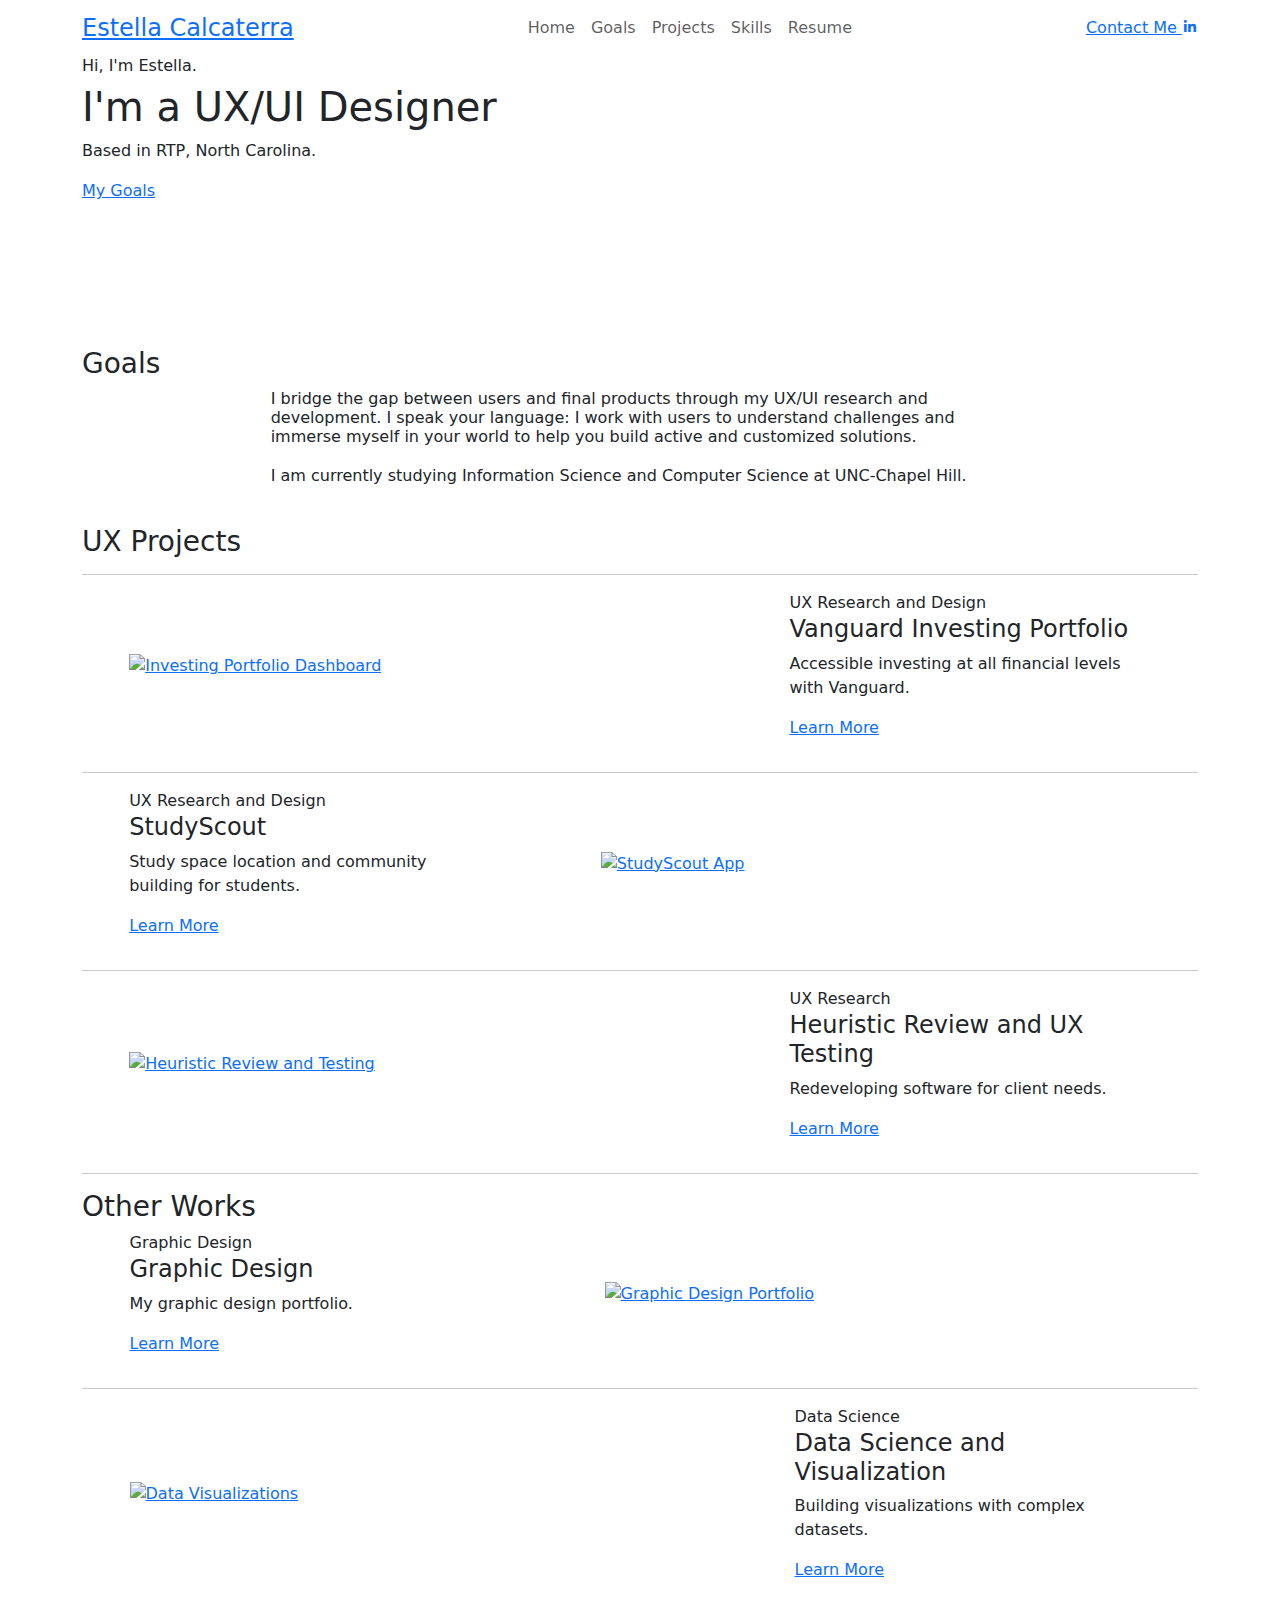
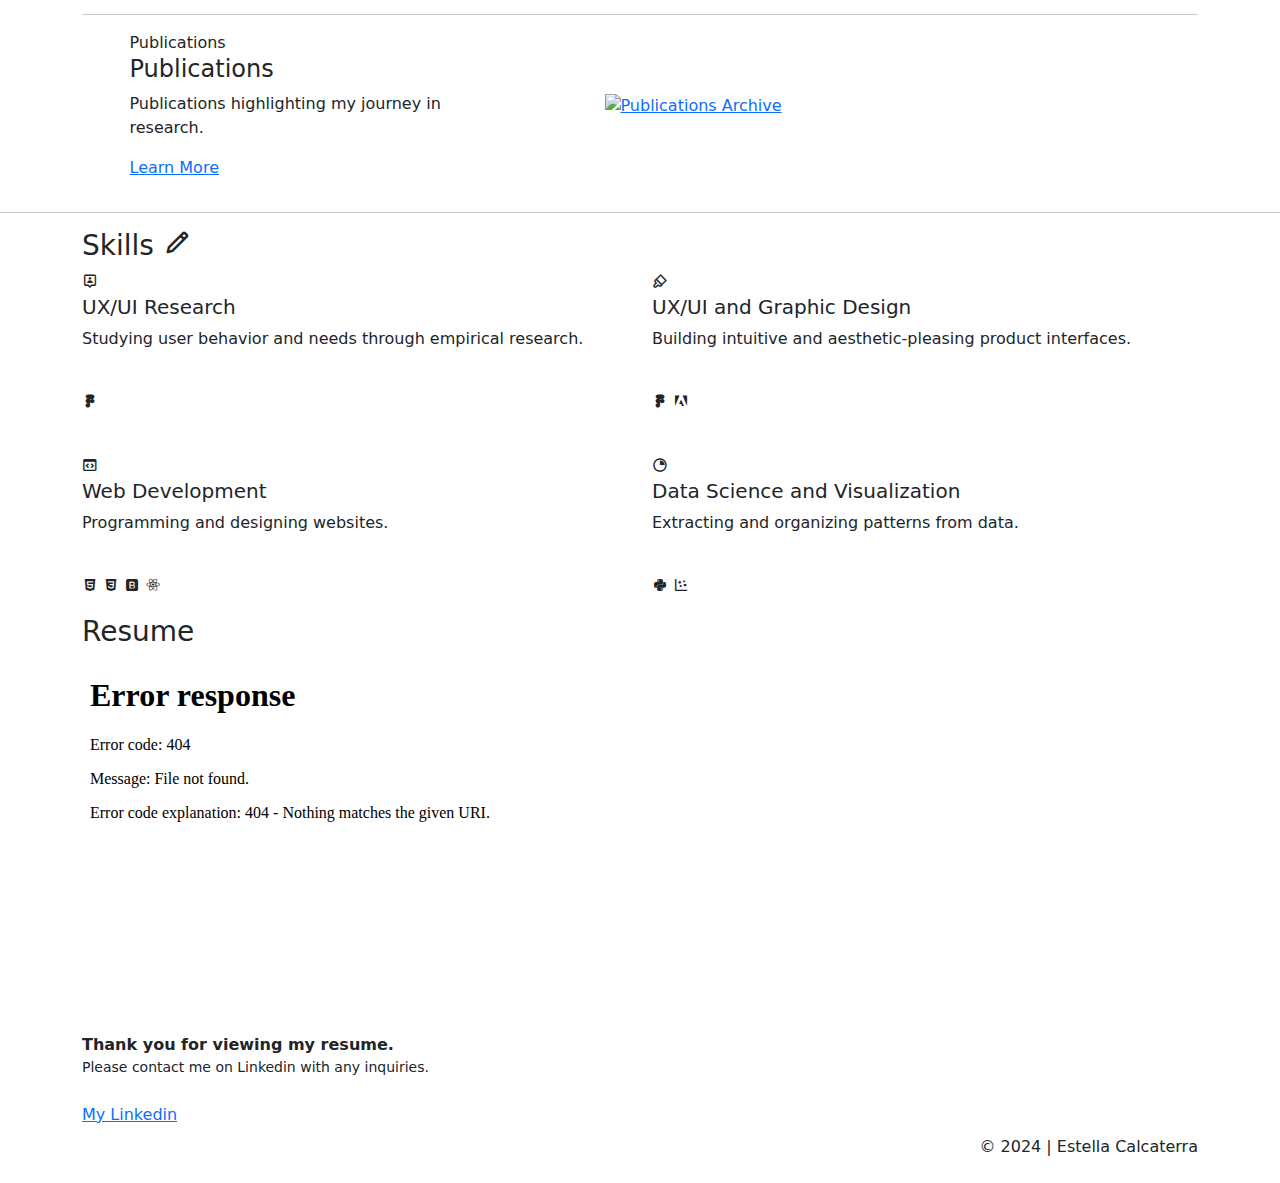
==== index.html @ 9028fe57 "Index Commit" ====
<!DOCTYPE html>
<html lang="en">
<head>
    <meta charset="UTF-8">
    <meta name="viewport" content="width=device-width, initial-scale=1.0, shrink-to-fit=no">
    <title>Estella C | Portfolio</title>

    <link href="https://cdn.jsdelivr.net/npm/bootstrap@5.3.3/dist/css/bootstrap.min.css" rel="stylesheet">
    <link href="https://unpkg.com/boxicons@2.1.4/css/boxicons.min.css" rel="stylesheet">
    <link href="assets/vendor/owl-carousel/scss/_core.scss" rel="stylesheet">

    <link rel="stylesheet" href="assets/css/style.css">

</head>
<body>
    <!-- Header -->
    <header class="main-header">
        <nav class="navbar header-nav navbar-expand-lg">
            <div class="container">
                <!-- Logo -->
                <a href="#" class="navber-brand">
                    <h4 class="mb-0"><a href="index.html">Estella Calcaterra</a></h4>
                </a>

                <!-- Menu  collapse navbar-collapse -->
                <div class="collapse navbar-collapse justify-content-end" id="navbar-collapse-toggle">
                    <ul class="navbar-nav mx-auto">
                        <li>
                            <a href="#home" class="nav-link">Home</a>
                        </li>
                        <li>
                            <a href="#goals" class="nav-link">Goals</a>
                        </li>
                        <li>
                            <a href="#projects" class="nav-link">Projects</a>
                        </li>
                        <li>
                            <a href="#skills" class="nav-link">Skills</a>
                        </li>
                        <li>
                            <a href="#resume" class="nav-link">Resume</a>
                        </li>
                    </ul>
                </div>

                <!-- Contact Me Button -->
                <div class="ms-auto d-none d-lg-block">
                    <a class="colored-btn" href="https://www.linkedin.com/in/estella-c-134481246/">Contact Me <i class="bx bxl-linkedin"></i></a>
                </div>

                <!-- Mobile Menu Toggle -->
                <button class="navbar-toggler collapsed" type="button" 
                data-bs-toggle="collapse" data-bs-target="#navbar-collapse-toggle">
                    <span></span>
                    <span></span>
                    <span></span>
                </button>
            </div>
        </nav>
    </header>

    <!-- Main -->
    <main> 
        <!-- Home Section -->
        <section id="home" class="home-section" style="background-image: url(assets/img/cover.png); background-repeat: no-repeat; background-size: cover;"> 
            <div class="container">
                <div class="row gy-5 align-items-center">
                    <div class="col-lg-8">
                        <div class="home-intro text-center text-lg-start">
                            <h6>Hi, I'm Estella.</h6>
                            <h1>I'm a <span id="typed">UX/UI Designer</span></h1>
                            <div class="home-text">
                                <p>Based in RTP, North Carolina.</p>
                                <a href="#goals" class="colored-btn mt-1">My Goals</a>
                            </div>
                        </div>
                    </div>
                    <div class="col-lg-4 pt-4 pt-lg-0">
                        <div class="home-image text-center">
                        </div>
                    </div>
                </div>
            </div>
            <br>
            <br>
            <br>
            <br>
            <br>
            <br>
        </section>

        <!-- About Section -->
        <section id="goals" class="section" style="background-image: url(assets/img/grid2.png); background-repeat: no-repeat; background-size: cover;">
            <div class="container">
                <div class="section-heading">
                    <h3>Goals</h3>
                </div>

                <div class="resume-box">
                    <div class="row gx-3 gy-4 pb-3 mb-5 pb-lg-3 mb-lg-3 justify-content-around align-items-center">
                        <div class="col-md-8">
                            <div class="feature-box bg-1">
                                <h6 class="about-desc">I bridge the gap between users and final products through my UX/UI research and development. I speak your language: I work with users to understand
                                    challenges and immerse myself in your world to help you build active and customized solutions. 
                                    <br>
                                    <br>
                                    I am currently studying Information Science and Computer Science at UNC-Chapel Hill.
                                </h6>  
                            </div>
                        </div>
                        </div>
                    </div>
                </div>
            </div>
        </section>
                
        <!-- Projects Section -->
        <section id="projects" class="section bg-gray">
            <div class="container">
                <div class="section-heading">
                    <h3>UX Projects</h3>
                </div>
                <hr>
                <div class="resume-box">
                    <div class="row gx-3 gy-4 pb-3 mb-5 pb-lg-3 mb-lg-3 justify-content-around align-items-center">
                        <div class="col-md-8 col-lg-6">
                            <div class="resume-img">
                                <a href="vanguard.html"><img src="assets/img/vanguard-cover.png" alt="Investing Portfolio Dashboard"></a>
                            </div>
                        </div>
                        <div class="col-md-4 col-lg-4">
                            <div class="resume-text">
                                <span>UX Research and Design</span>
                                <h4>Vanguard Investing Portfolio</h4>
                                <p>Accessible investing at all financial levels with Vanguard.</p>
                                <a href="vanguard.html" class="colored-btn mt-1">Learn More</a>
                            </div>
                        </div>
                    </div>
                </div>
                <hr>
                <!--
                <div class="resume-box">
                    <div class="row gx-3 gy-4 pb-3 mb-5 pb-lg-3 mb-lg-3 justify-content-around align-items-center flex-row-reverse">
                        <div class="col-md-8 col-lg-6">
                            <div class="resume-img">
                                <img src="assets/img/heellife.png" alt="">
                            </div>
                        </div>
                        <div class="col-md-4 col-lg-4">
                            <div class="resume-text">
                                <span>UX Research and Redesign</span>
                                <h4>HeelLife</h4>
                                <p>Addressing changing student and administrative needs at UNC-CH. [Page Currently Undergoing Updates]</p>
                                <a href="" class="colored-btn mt-1">Learn More</a>
                            </div>
                        </div>
                    </div>
                </div>
                <hr>-->
                <div class="resume-box">
                    <div class="row gx-3 gy-4 pb-3 mb-5 pb-lg-3 mb-lg-3 justify-content-around align-items-center flex-row-reverse">
                        <div class="col-md-8 col-lg-6">
                            <div class="resume-img">
                                <a href="studyscout.html"><img src="assets/img/study-scout-cover.png" alt="StudyScout App"></a>
                            </div>
                        </div>
                        <div class="col-md-4 col-lg-4">
                            <div class="resume-text">
                                <span>UX Research and Design</span>
                                <h4>StudyScout</h4>
                                <p>Study space location and community building for students.</p>
                                <a href="studyscout.html" class="colored-btn mt-1">Learn More</a>
                            </div>
                        </div>
                    </div>
                </div>
                <hr>
                <div class="resume-box">
                    <div class="row gx-3 gy-4 pb-3 mb-5 pb-lg-3 mb-lg-3 justify-content-around align-items-center">
                        <div class="col-md-8 col-lg-6">
                            <div class="resume-img">
                                <a href="review.html"><img src="assets/img/review-cover.png" alt="Heuristic Review and Testing"></a>
                            </div>
                        </div>
                        <div class="col-md-4 col-lg-4">
                            <div class="resume-text">
                                <span>UX Research</span>
                                <h4>Heuristic Review and UX Testing</h4>
                                <p>Redeveloping software for client needs.</p>
                                <a href="review.html" class="colored-btn mt-1">Learn More</a>
                            </div>
                        </div>
                    </div>
                </div>
                <hr>
                <div class="section-heading">
                    <h3>Other Works</h3>
                </div>
                <div class="resume-box">
                    <div class="row pb-3 mb-5 pb-lg-3 mb-lg-3 justify-content-around align-items-center flex-row-reverse">
                        <div class="col-md-8 col-lg-6">
                            <div class="resume-img">
                                <a href="graphics.html"><img src="assets/img/graphics/Graphics-Page.png" alt="Graphic Design Portfolio"></a>
                            </div>
                        </div>
                        <div class="col-md-4 col-lg-4">
                            <div class="resume-text">
                                <span>Graphic Design</span>
                                <h4>Graphic Design</h4>
                                <p>My graphic design portfolio.</p>
                                <a href="graphics.html" class="colored-btn-2 mt-1">Learn More</a>
                            </div>
                        </div>
                    </div>
                </div>
                <hr>
                <div class="resume-box">
                    <div class="row pb-3 mb-5 pb-lg-3 mb-lg-3 justify-content-around align-items-center">
                        <div class="col-md-8 col-lg-6">
                            <div class="resume-img">
                                <a href="visualizations.html"><img src="assets/img/viz-cover.png" alt="Data Visualizations"></a>
                            </div>
                        </div>
                        <div class="col-md-4 col-lg-4">
                            <div class="resume-text">
                                <span>Data Science</span>
                                <h4>Data Science and Visualization</h4>
                                <p>Building visualizations with complex datasets.</p>
                                <a href="visualizations.html" class="colored-btn-2 mt-1">Learn More</a>
                            </div>
                        </div>
                    </div>
                </div>
                <hr>
                <div class="resume-box">
                    <div class="row pb-3 mb-5 pb-lg-3 mb-lg-3 justify-content-around align-items-center flex-row-reverse">
                        <div class="col-md-8 col-lg-6">
                            <div class="resume-img">
                                <a href="publications.html"><img src="assets/img/publications-cover.png" alt="Publications Archive"></a>
                            </div>
                        </div>
                        <div class="col-md-4 col-lg-4">
                            <div class="resume-text">
                                <span>Publications</span>
                                <h4>Publications</h4>
                                <p>Publications highlighting my journey in research.</p>
                                <a href="publications.html" class="colored-btn-2 mt-1">Learn More</a>
                            </div>
                        </div>
                    </div>
                </div>
            </div>
            <hr>
        </section>

        <!-- Skills Projects Section -->
        <section id="skills" class="section bg-gray" style="background-image: 
        url(assets/img/grid2.png); background-repeat: no-repeat; background-size: cover;">
            <div class="container">
                <div class="section-heading">
                    <h3>Skills <i class="bx bx-pencil"></i></h3>
                </div>
                <div class="row gy-4">
                    <div class="col-md-6">
                        <div class="feature-box bg-1">
                            <div class="icon"><i class="bx bx-user-pin"></i></div>
                                <div class="content">
                                    <h5>UX/UI Research</h5>
                                    <p>Studying user behavior and needs through empirical research.</p>
                                    <br>
                                    <p class="program-icons"><i class="bx bxl-figma"></i></p>
                                </div>
                        </div>
                    </div>
                    <div class="col-md-6">
                        <div class="feature-box bg-1">
                            <div class="icon"><i class="bx bx-brush"></i></div>
                                <div class="content">
                                    <h5>UX/UI and Graphic Design</h5>
                                    <p>Building intuitive and aesthetic-pleasing product interfaces.</p>
                                    <br>
                                    <p class="program-icons"><i class="bx bxl-figma"></i> <i class="bx bxl-adobe"></i></p>
                                </div>
                        </div>
                    </div>
                    <div class="col-md-6">
                        <div class="feature-box bg-1">
                            <div class="icon"><i class="bx bx-code-block"></i></div>
                                <div class="content">
                                    <h5>Web Development</h5>
                                    <p>Programming and designing websites.</p>
                                    <br>
                                    <p class="program-icons"><i class="bx bxl-html5"></i> <i class="bx bxl-css3"></i> <i class="bx bxl-bootstrap"></i> <i class="bx bxl-react"></i></p>
                                </div>
                        </div>
                    </div>
                    <div class="col-md-6">
                        <div class="feature-box bg-1">
                            <div class="icon"><i class="bx bx-pie-chart"></i></div>
                                <div class="content">
                                    <h5>Data Science and Visualization</h5>
                                    <p>Extracting and organizing patterns from data.</p>
                                    <br>
                                    <p class="program-icons"><i class="bx bxl-python"></i> <i class="bx bx-scatter-chart"></i></p>
                                </div>
                        </div>
                    </div>
                </div>
            </div>
        </section>

        <!-- Resume -->
        <section id="resume" class="section bg-gray">
            <div class="container">
                <div class="section-heading">
                    <h3>Resume</h3>
                </div>
                <div>
                    <div class="feature-box col-md-12 bg-2">
                        <div class="ExternalFiles col-md-9">
                            <iframe src="assets/img/EsCalcaterra_Resume1.pdf" width="100%" height="300"></iframe>
                        </div>
                        <div class="content">
                            <br>
                            <br>
                            <br>
                            <h6 class="mb-0 text-dark fw-semibold">Thank you for viewing my resume.</h6>
                            <small>Please contact me on Linkedin with any inquiries.</small>
                            <br>
                            <br>
                            <a href="https://www.linkedin.com/in/estella-c-134481246/" class="colored-btn">My Linkedin</a>
                        </div>
                    </div>
                </div>
            </div>
        </section>
    </main>

    <!-- Footer -->
    <footer class="footer">
        <div class="container">
            <div class="row align-items-center">
                <div class="col-md-6 py-2">
                    <div class="nav justify-content-center justify-content-md-start">
                    </div>
                </div>
                <div class="col-md-6 py-2 text-center text-md-end">
                    <p class="m-6">© 2024 | Estella Calcaterra</p>
                </div>
            </div>
        </div>
    </footer>

    <script src="https://cdn.jsdelivr.net/npm/bootstrap@5.3.3/dist/js/bootstrap.bundle.min.js"></script>
    <script src="assets/vendor/jquery/jquery3.7.1.js"></script>
    <script src="https://unpkg.com/typed.js@2.1.0/dist/typed.umd.js"></script>
    <script src="assets/vendor/owl-carousel/js/owl.carousel.js"></script>

    <script>
        // Typing animation
        $('document').ready(function() {
            var typed = new Typed('#typed',{
                strings: ['UX/UI Designer', 'UX Researcher', 'Graphic Designer', 'Web Developer'],
                typeSpeed: 100,
                loop: true
            });
        });
    </script>

    <script src="assets/js/script.js"></script>
</body>
</html>
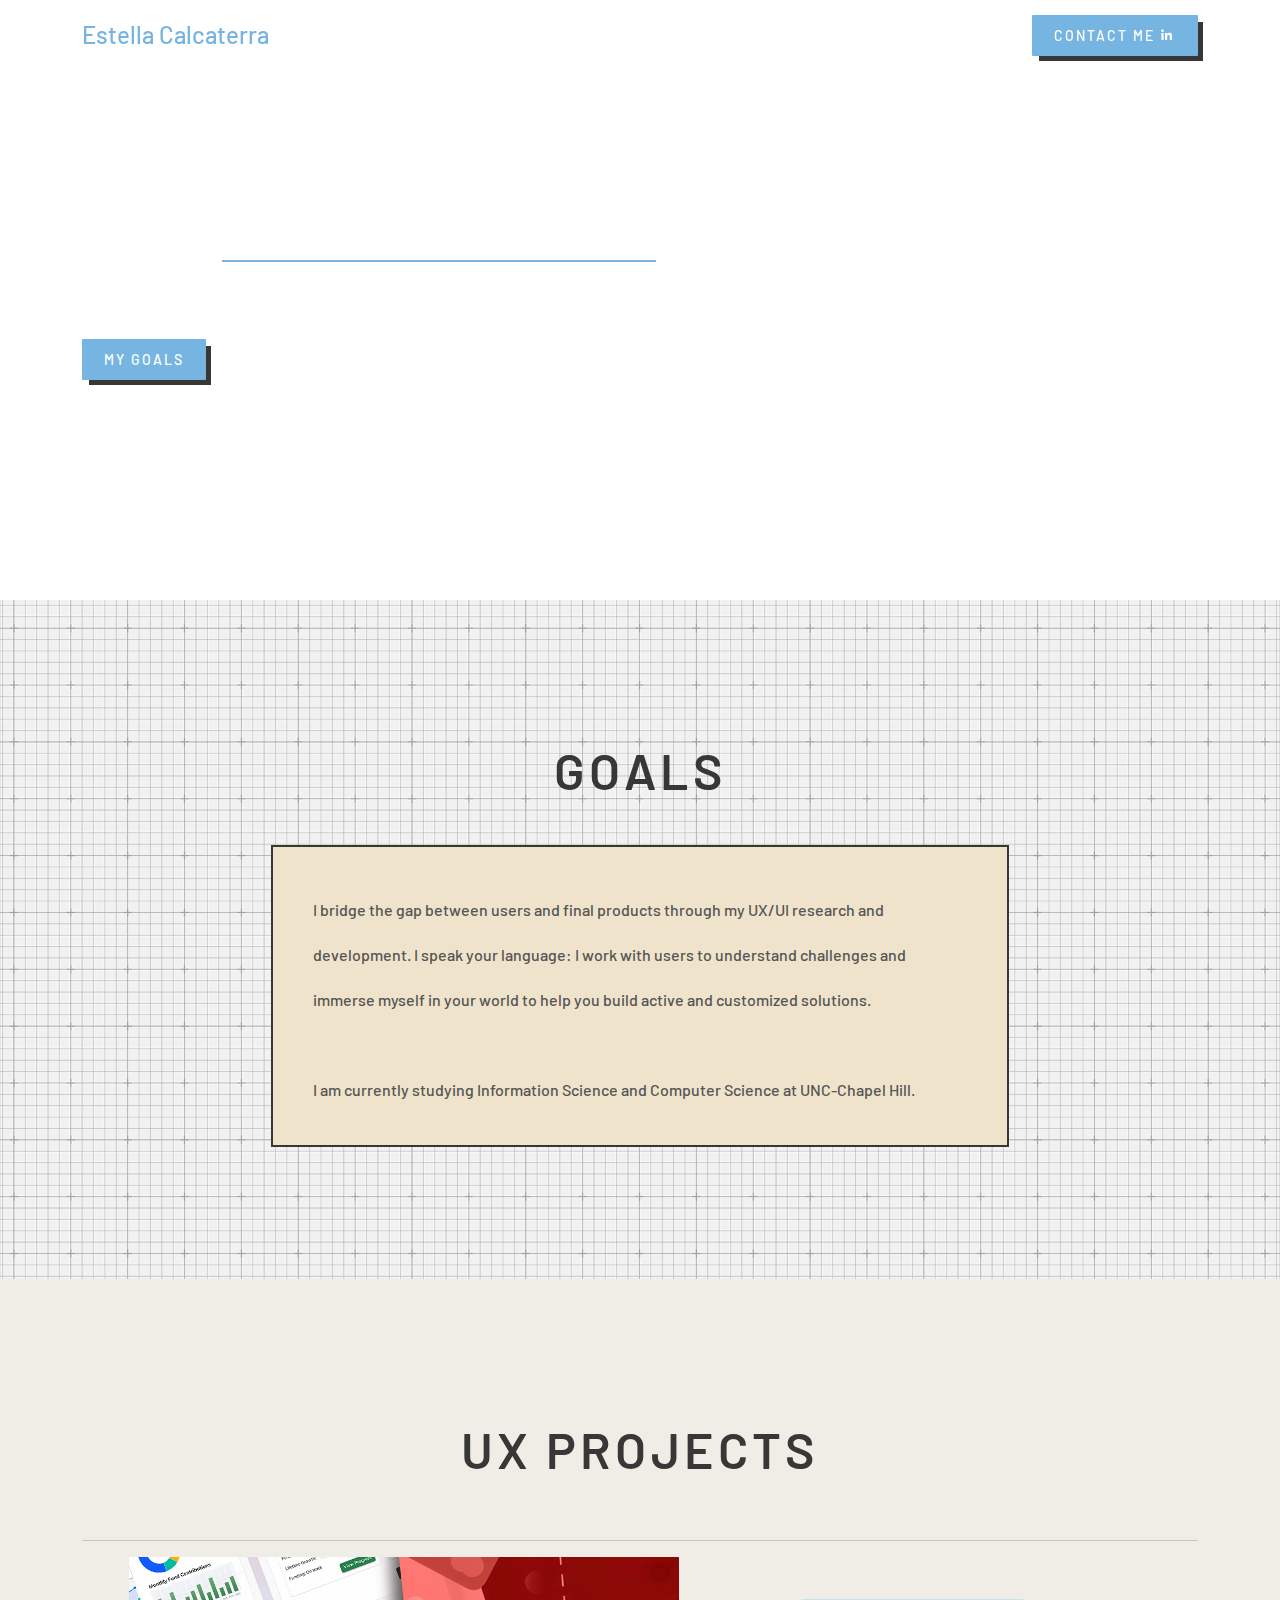
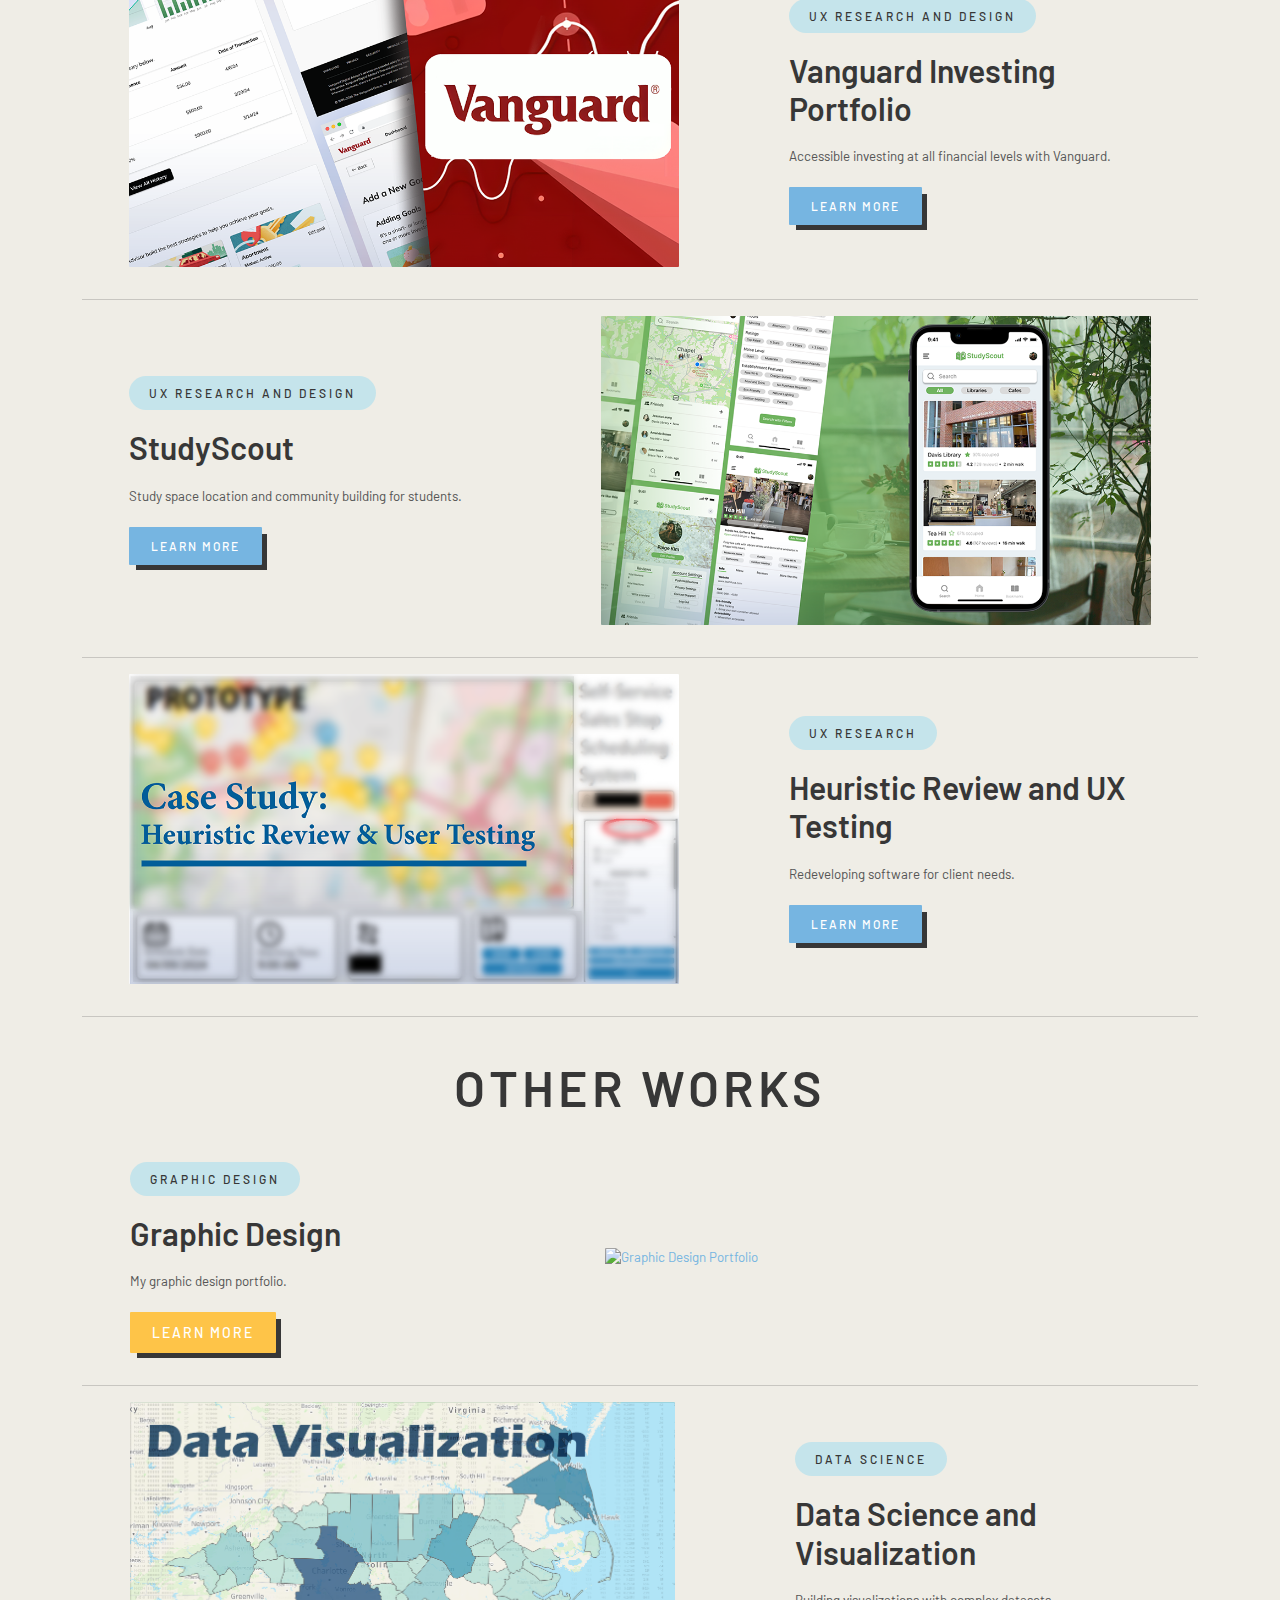
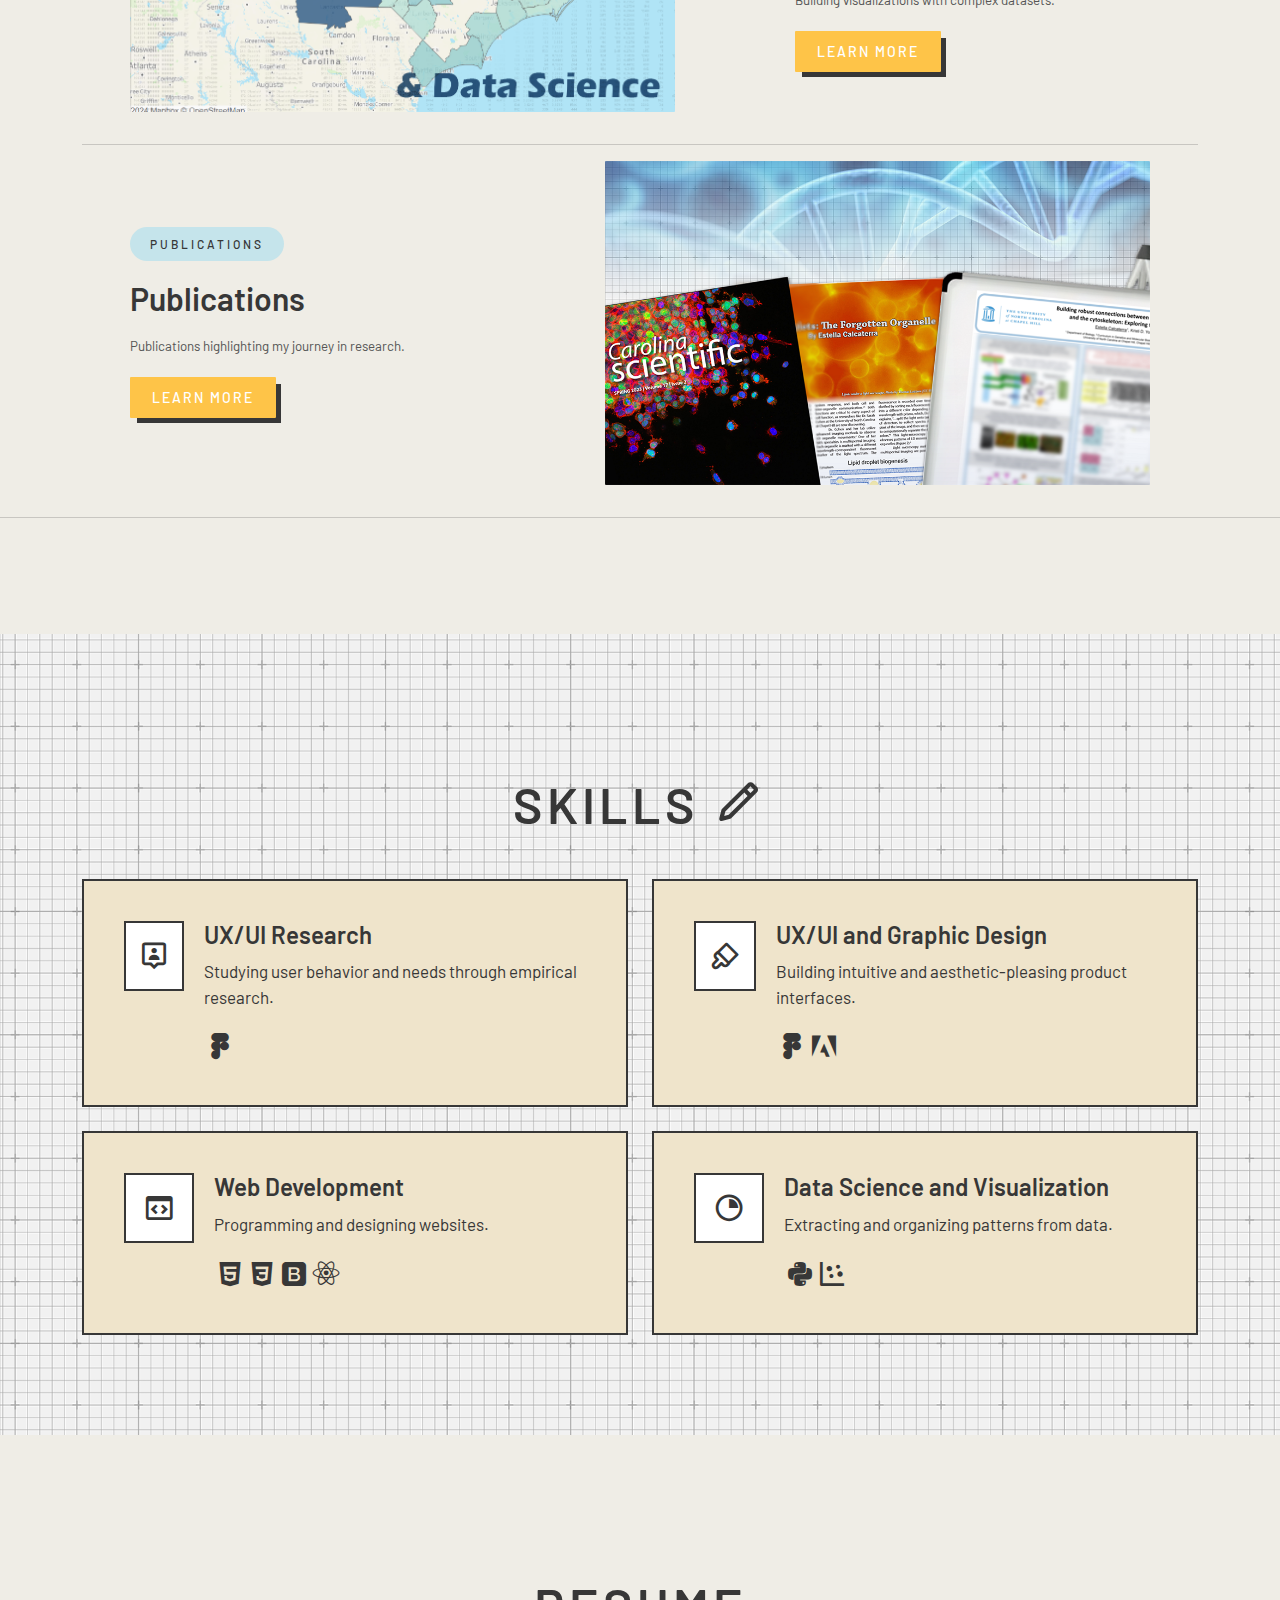
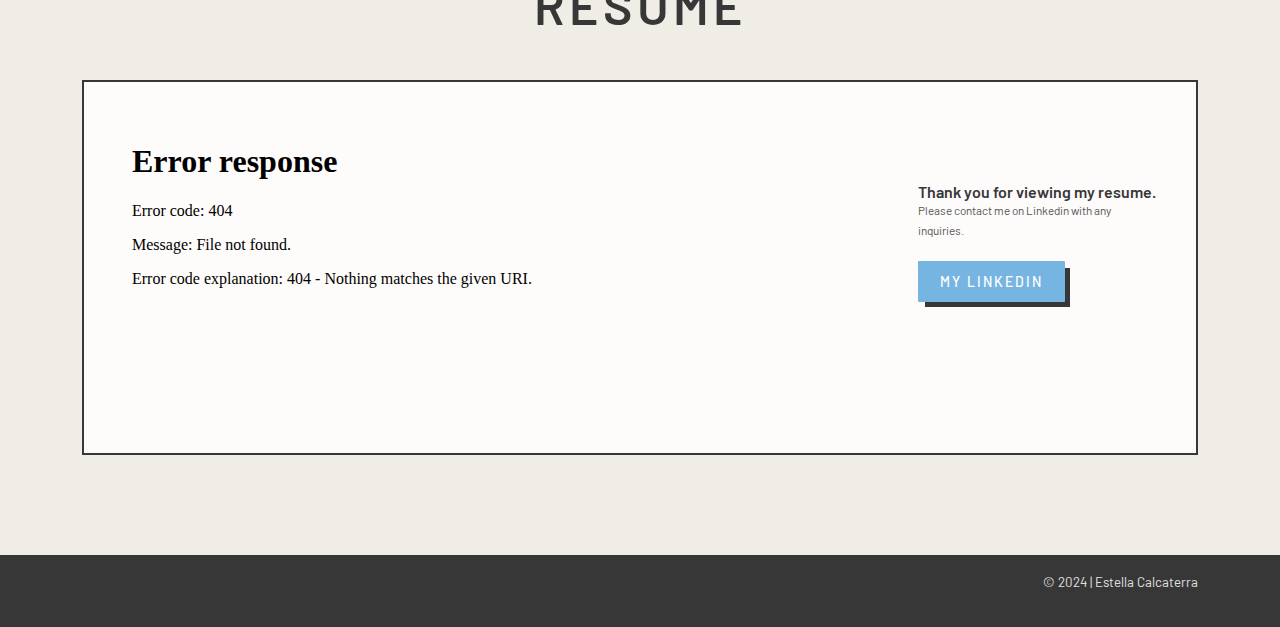
==== commit 23999a2a: "Update index.html" ====
--- a/index.html
+++ b/index.html
@@ -9,7 +9,7 @@
     <link href="https://unpkg.com/boxicons@2.1.4/css/boxicons.min.css" rel="stylesheet">
     <link href="assets/vendor/owl-carousel/scss/_core.scss" rel="stylesheet">
 
-    <link rel="stylesheet" href="assets/css/style.css">
+    <link rel="stylesheet" href="../assets/css/style.css">
 
 </head>
 <body>
@@ -89,7 +89,7 @@
             <br>
         </section>
 
-        <!-- About Section -->
+        <!-- Goals Section -->
         <section id="goals" class="section" style="background-image: url(assets/img/grid2.png); background-repeat: no-repeat; background-size: cover;">
             <div class="container">
                 <div class="section-heading">
--- a/assets/css/style.css
+++ b/assets/css/style.css
@@ -0,0 +1,766 @@
+/* EC */
+
+/* Font */
+@import url('https://fonts.googleapis.com/css2?family=Barlow:ital,wght@0,100;0,200;0,300;0,400;0,500;0,600;0,700;0,800;0,900;1,100;1,200;1,300;1,400;1,500;1,600;1,700;1,800;1,900&display=swap');
+
+:root {
+    --primary-color: #76b5e1;
+    --dark-color: #373737;
+    --note-color: #efe4cb;
+    --off-white: #fefbfb;
+}
+
+body {
+    font-family: "Barlow", sans-serif;
+    font-weight: 400;
+    font-style: normal;
+    font-size: 10pt;
+    color: #555;
+}
+
+img {
+    max-width: 100%;
+}
+
+a {
+    color: var(--primary-color);
+    text-decoration: none;
+}
+
+a:hover {
+    color: var(--dark-color);
+    text-decoration: none;
+}
+
+.text-primary {
+    color: var(--primary-color) !important
+}
+
+.text-dark {
+    color: var(--dark-color) !important
+}
+
+.lead {
+    padding-top: 20px;
+}
+
+/* Header */
+.main-header {
+    position: fixed;
+    top: 0;
+    left: 0;
+    right: 0;
+    z-index: 11;
+    background: transparent;
+    transition: 0.3s background;
+}
+
+
+.main-header .navbar {
+    padding: 15px 0;
+}
+
+.main-header .navbar-nav > li {
+    padding: 0 10px;
+}
+
+.main-header .navbar-nav > li > .nav-link {
+    padding: 0 5px;
+    line-height: 35px;
+    font-weight: 600;
+    text-transform: uppercase;
+    font-size: 14px;
+    color: white;
+    letter-spacing: 3px;
+    position: relative;
+}
+
+.main-header .navbar-nav > li > .nav-link:after {
+    content: "";
+    position: absolute;
+    bottom: 0;
+    right: 0;
+    left: auto;
+    width: 0;
+    height: 2px;
+    background: var(--primary-color);
+    transition: ease all 0.3s;
+}
+
+.main-header .navbar-nav > li > .nav-link:hover {
+    color: var(--primary-color);
+}
+
+.main-header .navbar-nav > li > nav-link:hover:after {
+    left: 0;
+    right: auto;
+    width: 100%;
+}
+
+@media (max-width: 991px) {
+
+    .main-header .navbar-collapse {
+        border-bottom: 2px solid var(--dark-color);
+        border-top: 2px solid var(--dark-color);
+        position: absolute;
+        top: 100%;
+        left: 0;
+        right: 0;
+        background: #fff;
+    }
+
+    .main-header .navbar-nav > li + li {
+        border-top: 1px solid rgba(55, 55, 55, 0.1);
+    }
+
+    .main-header .navbar-nav > li > nav.link::after {
+        display: none;
+    }
+
+    .main-header .navbar-toggler {
+        display: flex;
+        flex-direction: column;
+        border: none;
+        padding: 4px 9px;
+        outline: none;
+        box-shadow: none;
+    }
+
+    .main-header .navbar-toggler span {
+        width: 25px;
+        height: 2px;
+        background: var(--dark-color);
+        border-radius: 99px;
+        margin: 4px 0;
+        transition: 0.3s;
+    }
+
+    .main-header .navbar-toggler:not(.collapsed) span:nth-child(1) {
+        transform: translateY(10px) rotate(45deg);
+    }
+
+    .main-header .navbar-toggler:not(.collapsed) span:nth-child(2) {
+        opacity: 0;
+    }
+
+    .main-header .navbar-toggler:not(.collapsed) span:nth-child(3) {
+        transform: translateY(-10px) rotate(-45deg);
+    }
+}
+
+.fixed-header .main-header {
+    background: rgba(255, 255, 255, 0.9);
+    backdrop-filter: blur(10px);
+    box-shadow: 0 0.125rem 0.25rem rgba(55, 55, 55, 0.07);
+}
+
+.fixed-header .navbar-nav > li > .nav-link {
+    color: var(--dark-color);
+}
+
+.colored-btn {
+    padding: 8px 20px; 
+    border: 2px solid var(--primary-color);
+    border-radius: 1px;
+    font-size: 14px;
+    line-height: 1.5;
+    text-decoration: none;
+    font-weight: 500;
+    letter-spacing: 2px;
+    text-transform: uppercase;
+    transition: ease all 0.3s;
+    display: inline-block;
+    background: var(--primary-color);
+    color: #fff;
+    box-shadow: 6px 6px 0 -1px var(--dark-color);
+}
+
+.colored-btn:hover {
+    color: #fff;
+    background: var(--dark-color);
+    border-color: var(--dark-color);
+    box-shadow: 5px 5px 0 -2px var(--primary-color);
+}
+
+.colored-btn-2 {
+    padding: 8px 20px; 
+    border: 2px solid #fec448;
+    border-radius: 1px;
+    font-size: 14px;
+    line-height: 1.5;
+    text-decoration: none;
+    font-weight: 500;
+    letter-spacing: 2px;
+    text-transform: uppercase;
+    transition: ease all 0.3s;
+    display: inline-block;
+    background: #fec448;
+    color: #fff;
+    box-shadow: 6px 6px 0 -1px var(--dark-color);
+}
+
+.colored-btn-2:hover {
+    color: #fff;
+    background: var(--dark-color);
+    border-color: var(--dark-color);
+    box-shadow: 5px 5px 0 -2px #fec448;
+}
+
+.bg-gray {
+    background-color: rgba(239, 237, 230);
+}
+
+.bg-dark {
+    background-color: var(--dark-color) !important;
+}
+
+.bg-1 {
+    background-color: var(--note-color);
+}
+
+.bg-2 {
+    background-color: var(--off-white);
+}
+
+
+main {
+    position: relative;
+    z-index: 1;
+}
+
+/* Home Section */
+.home-section {
+    position: relative;
+    overflow: hidden;
+    padding-top: 150px;
+    padding-bottom: 100px;
+}
+
+@media (max-width: 767px) {
+    .home-section {
+        padding-bottom: 70px;
+    }
+}
+
+.home-section .container {
+    position: relative;
+    z-index: 1;
+}
+
+.home-section .home-intro h6 {
+    font-weight: 600;
+    color: white;
+    letter-spacing: 3px;
+    text-transform: uppercase;
+    font-size: 16px;
+    margin: 0 0 20px;
+}
+
+@media (max-width: 767px) {
+    .home-section .home-intro h6{
+        padding-bottom: 70px;
+    }
+    
+}
+
+.home-section .home-intro h1 {
+    font-size: 65px;
+    font-weight: 600;
+    color: white;
+    margin: 0 0 35px;
+    line-height: 1;
+}
+
+.home-section p {
+    color: white;
+}
+
+@media (max-width: 1200px) {
+    .home-section .home-intro h1 {
+        font-size: 60px;
+    }
+}
+
+@media (max-width: 767px) {
+    .home-section .home-intro h1 {
+        margin: 0 0 25px;
+        font-size: 30px;
+    }
+}
+
+.home-section .home-intro h1 span {
+    border-bottom: 2px solid var(--primary-color);
+}
+
+.home-section .home-intro p {
+    font-size: 20px;
+}
+
+@media (max-width: 767px) {
+    .home-section .home-intro p {
+        font-size: 18px;
+    }
+}
+
+.home-image img {
+    height: 450px;
+    width: 450px;
+    object-fit: cover;
+    /*border-radius: 50%;
+    border: 2px solid #000;*/
+    position: relative;
+    z-index: -2;
+}
+
+@media (max-width: 767px) {
+    
+    
+    .home-image img {
+        height: 300px;
+        width: 300px;
+    }
+}
+
+.anim-elements {
+    position: absolute;
+    top: 0;
+    left: 0;
+    width: 100%;
+    height: 100%;
+    overflow: hidden;
+    z-index: -1;
+}
+
+.anim-elements .anim-element {
+    position: absolute;
+    font-size: 30px;
+}
+
+.anim-elements .anim-element:nth-child(1) {
+    top: 12%;
+    left: 15%;
+    color: var(--primary-color);
+    animation: aniOne 13s infinite linear alternate;
+}
+
+.anim-elements .anim-element:nth-child(2) {
+    bottom: 15%;
+    left: 45%;
+    color: var(--primary-color);
+    animation: aniTwo 13s infinite linear alternate;
+}
+
+.anim-elements .anim-element:nth-child(3) {
+    bottom: 20%;
+    left: 30%;
+    color: var(--primary-color);
+    animation: aniThree 13s infinite linear alternate;
+}
+
+.anim-elements .anim-element:nth-child(4) {
+    bottom: 15%;
+    right: 25%;
+    color: var(--primary-color);
+    animation: aniFour 13s infinite linear alternate;
+}
+
+.anim-elements .anim-element:nth-child(5) {
+    top: 18%;
+    left: 25%;
+    color: var(--primary-color);
+    animation: aniThree 13s infinite linear alternate;
+}
+
+@keyframes aniOne {
+    0% {transform: translate(0,0) rotate(0);}
+    40% {transform: translate(141px,72px) rotate(75deg);}
+    80% {transform: translate(-40px,72px) rotate(145deg);}
+    100% {transform: translate(0,0) rotate(0);}
+}
+
+@keyframes aniTwo {
+    0% {transform: translate(0,0) rotate(0) scale(1);}
+    20% {transform: translate(73px,-1px) rotate(36deg) scale(1);}
+    60% {transform: translate(83px,122px) rotate(108deg) scale(1.2);}
+    100% {transform: translate(0,0) rotate(0) scale(1);}
+}
+
+@keyframes aniThree {
+    0% {transform: translate(-300px,151px) rotate(0);}
+    100% {transform: translate(251px,-200px) rotate(108deg);}
+}
+
+@keyframes aniFour {
+    0% {transform: translate(61px,-99px) rotate(0);}
+    20% {transform: translate(4px,-190px) rotate(38deg);}
+    60% {transform: translate(-263px,-164px) rotate(108deg);}
+    100% {transform: translate(-1px,0) rotate(108deg);}
+}
+
+/* Sections */
+.section {
+    padding: 100px 0;
+    position: relative;
+}
+
+@media (max-width: 991px) {
+    .section {
+        padding: 80px 0;
+    }
+}
+
+@media (max-width: 767px) {
+    .section {
+        padding: 40px 0;
+    }
+}
+
+.section-heading {
+    padding-bottom: 45px;
+    text-align: center;
+}
+
+@media (max-width: 991px) {
+    .section-heading {
+        padding-bottom: 40px;
+    }
+}
+
+@media (max-width: 767px) {
+    .section-heading {
+        padding-bottom: 30px;
+    }
+}
+
+.section-heading h3 {
+    font-size: 50px;
+    margin: 0;
+    color: var(--dark-color);
+    font-weight: 600;
+    letter-spacing: 4px;
+    text-transform: uppercase;
+}
+
+.section-heading h3 {
+    margin-top: 40px;
+}
+
+@media (max-width: 991px) {
+    .section-heading h3 {
+        font-size: 45px;
+    }
+}
+
+@media (max-width: 767px) {
+    .section-heading h3 {
+        font-size: 38px;
+    }
+}
+
+.case-study-section {
+    margin-top: 40px;
+}
+
+.about-text p {
+    font-size: 18px;
+}
+
+.feature-box {
+    padding:40px;
+    padding-bottom: 25px;
+    border: 2px solid var(--dark-color);
+    box-shadow: 0 0 0 0 var(--dark-color);
+    display: flex;
+    transition: 0.3s box-shadow;
+
+}
+
+.feature-box:hover {
+    box-shadow: 5px 5px 0 0 var(--dark-color);
+}
+
+@media (max-width: 767px) {
+    .feature-box {
+        padding: 30px;
+    }
+}
+
+.feature-box .icon {
+    width: 70px;
+    height: 70px;
+    line-height: 1;
+    display: flex;
+    align-items: center;
+    justify-content: center;
+    border: 2px solid var(--dark-color);
+    background: #fff;
+    color: var(--dark-color);
+    font-size: 32px;
+}
+
+.feature-box .program-icons {
+    width: 50px;
+    height: 50px;
+    line-height: 1;
+    display: flex;
+    color: var(--dark-color);
+    font-size: 32px;
+}
+
+.feature-box .content {
+    padding-left: 20px;
+}
+
+.feature-box h5 {
+    font-size: 24px;
+    color: var(--dark-color);
+    font-weight: 600;
+    margin-bottom: 10px;
+}
+
+@media (max-width: 767px) {
+    .feature-box h5 {
+        font-size: 22px;
+    }
+}
+
+.feature-box p {
+    margin: 0;
+    color: var(--dark-color);
+    font-size: 17px;
+}
+
+.feature-box .img {
+    max-width: 100px;
+    height: 100px;
+    overflow: hidden;
+    margin: 0 auto;
+    border: 2px solid #373737;
+}
+
+.feature-box-small{
+    padding: 15px;
+    align-items: center;
+}
+
+.feature-box-small:hover {
+    box-shadow: 3px 3px 0 0 var(--dark-color);
+}
+
+.feature-box-small .icon {
+    width: 50px;
+    height: 50px;
+}
+
+.feature-box-small h6 {
+    margin: 0;
+    color: var(--dark-color);
+    padding-left: 15px;
+}
+
+/* Resume */
+img {
+    border-radius: 1px;
+}
+
+.resume-box .resume-img {
+    position: relative;
+    /*border: 2px solid var(--dark-color);*/
+    box-shadow: 0.5 0.5 0 0 var(--dark-color);
+    transition: 0.3s;
+}
+
+.resume-box .resume-img:hover {
+    box-shadow: 5px 5px 0 0 var(--dark-color);
+}
+
+.resume-box .resume-text span {
+    display: inline-block;
+    padding: 8px 20px;
+    background: rgba(28, 194, 255, 0.2);
+    color: var(--dark-color);
+    letter-spacing: 3px;
+    text-transform: uppercase;
+    font-weight: 500;
+    font-size: 12px;
+    border-radius: 30px;
+    margin-bottom: 18px;
+}
+
+.resume-box .resume-text .span-2 {
+    background: #ebce8f;
+}
+
+.resume-box .resume-text h4 {
+    color: var(--dark-color);
+    font-weight: 600;
+    font-size: 32px;
+    margin-bottom: 20px;
+}
+
+@media (max-width: 767px) {
+    .resume-box .resume-text h4 {
+        font-size: 26px;
+        margin-bottom: 10px;
+    }
+}
+
+.resume-box .resume-text .colored-btn {
+    font-size: 12px;
+}
+
+/* Contact */
+.contact-form {
+    border: 2px solid var(--dark-color);
+    padding: 35px;
+    background: #fff;
+}
+
+@media (max-width: 767px) {
+    .contact-form {
+        padding: 25px;
+    }
+}
+
+.contact-form .lead {
+    font-weight: 400;
+    font-size: 18px;
+    margin: 0 0 30px;
+}
+
+.contact-form .form-control {
+    border-radius: 0;
+    border: 1px solid var(--dark-color);
+    box-shadow: none;
+    padding: 0.575rem .75rem;
+}
+
+.contact-form .colored-btn {
+    margin-top: 20px;
+}
+
+.contact-infos {
+    margin: 0;
+    padding: 0;
+    list-style: none;
+}
+
+.contact-info li {
+    display: flex;
+    position: relative;
+    padding-bottom: 35px;
+}
+
+.contact-infos li:last-child {
+    padding-bottom: 0;
+}
+
+.contact-infos .icon {
+    width: 55px;
+    height: 55px;
+    display: inline-flex;
+    align-items: center;
+    justify-content: center;
+    color: var(--dark-color);
+    font-size: 25px;
+}
+
+.contact-infos h5 {
+    font-size: 14px;
+    margin: 0 0 5px;
+    color: rgba(255, 255, 255, 0.8);
+    font-weight: 400;
+    letter-spacing: 2px;
+    text-transform: uppercase;
+}
+
+.contact-infos p {
+    margin: 0;
+    font-size: 20px;
+    color: #fff;
+    font-weight: 500;
+}
+
+.footer {
+    background-color: var(--dark-color);
+    padding-top: 10px;
+    padding-bottom: 10px;
+    border-top: 1px solid rgba(225 225 225 0.1);
+    color: rgba(225 225 225);
+}
+
+.footer i{
+    color: #fff;
+}
+
+.footer .nav .a {
+    font-size: 20px;
+    color: rgba(225, 225, 225);
+}
+
+.footer .nav .a:hover {
+    color: var(--primary-color);
+}
+
+.footer .nav a + a {
+    margin-left: 18px;
+}
+
+.about-desc {
+    line-height: 45px;
+}
+
+.preview {
+    position: relative;
+}
+
+.text-box {
+    padding: 40px;
+    border: 2px solid var(--dark-color);
+    box-shadow: 0 0 0 0 var(--dark-color);
+    transition: 0.3s box-shadow;
+}
+
+.modal-backdrop {
+    display: none;
+    z-index: 1040 !important;
+}
+
+.modal-content {
+    margin: 2px auto;
+    z-index: 1100 !important;
+}
+
+.modal-40 {
+    max-height: 1rem !important;
+}
+
+.gallery img {
+    background-color: #fff;
+    margin-top: 25px;
+    margin-right: 40px;
+    margin-bottom: 10px;
+    padding: 5px;
+    height: 100%;
+    box-shadow: 0 0 15px rgba(0, 0, 0, 0.1);
+    cursor: pointer;
+}
+
+.gallery img:hover {
+    box-shadow: 0 0 15px rgba(0, 0, 0, 0.3);
+    transition: 0.3s;
+}
+
+.gallery-item img {
+    max-width: 100%;
+}
+
+.project-descriptions {
+    padding-left: 30px;
+}
+
+.citation {
+    border: 1px solid;
+    border-radius: 1px;
+    padding: 1rem;
+}